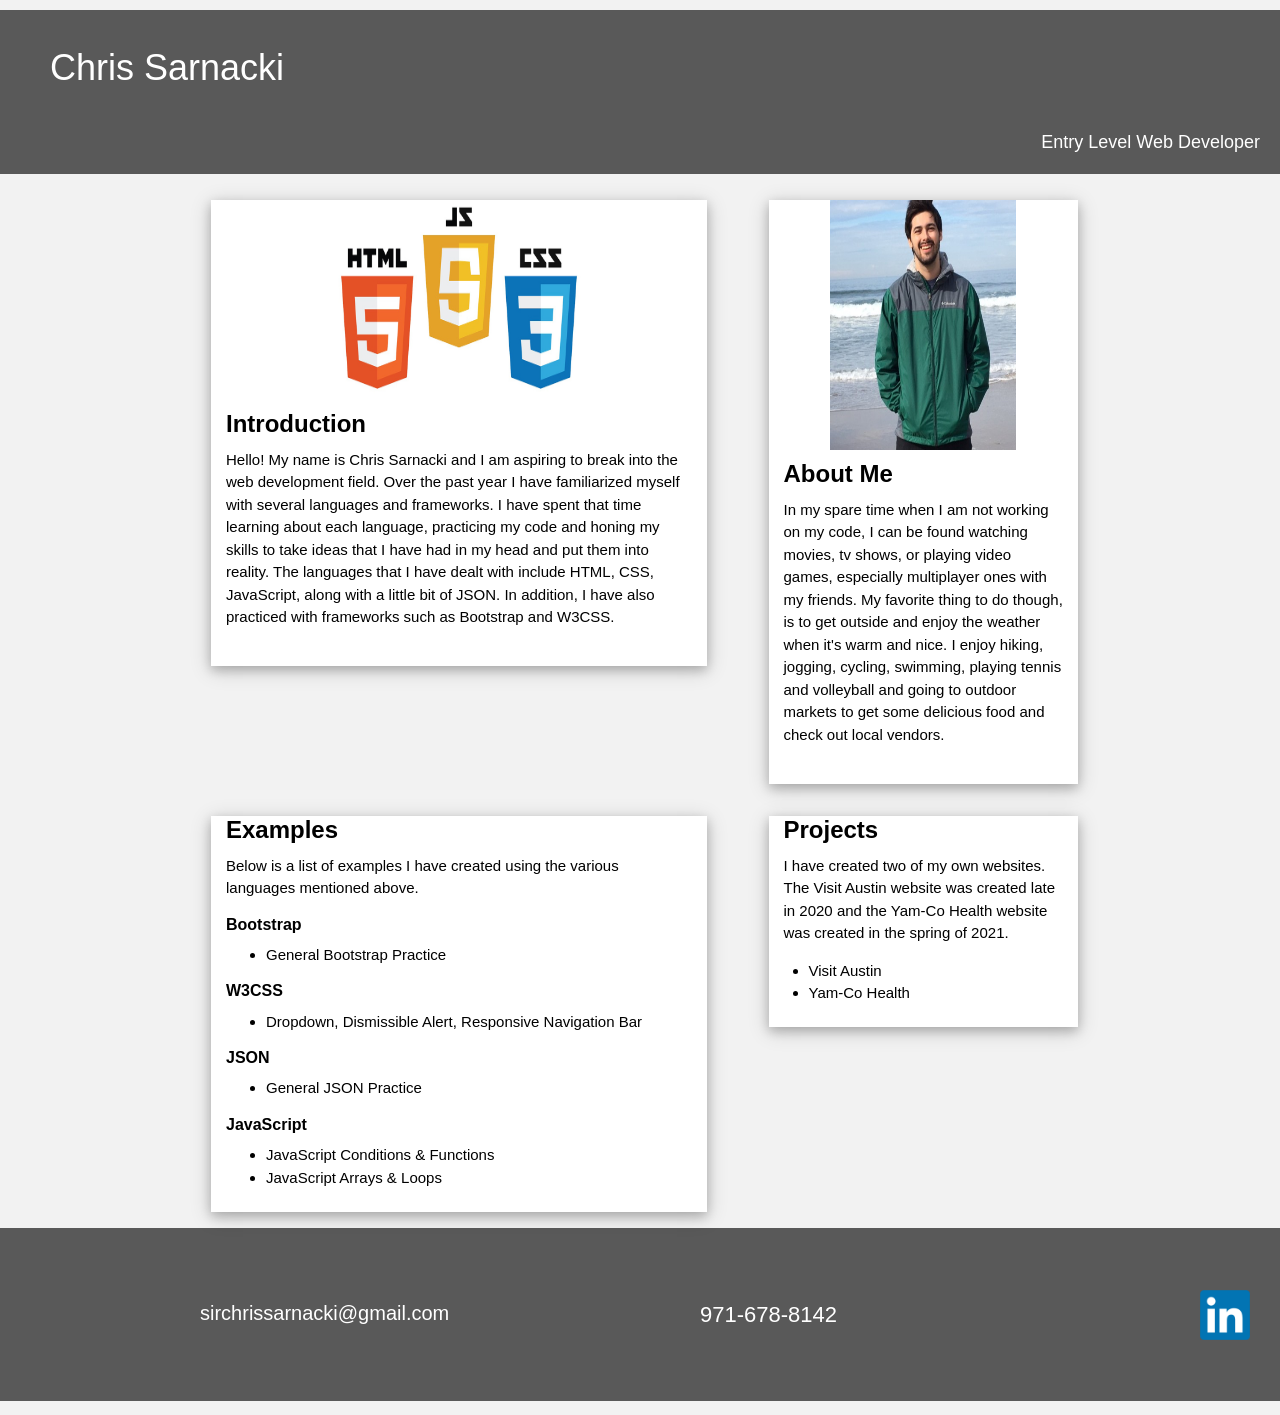
==== index.html @ 45911eda "Update index.html" ====
<!DOCTYPE html>
<html>
<title>Entry Level Web Developer Portfolio</title>
<html lang = "eng">
<meta charset="UTF-8">
<link rel="stylesheet" href="https://maxcdn.bootstrapcdn.com/bootstrap/4.0.0/css/bootstrap.min.css">
<link rel="stylesheet" href="https://www.w3schools.com/w3css/4/w3.css">
<link rel="stylesheet" href="portfolio-styles.css">

<!--BootStrap is used to style the margin of the cards, the margin of the images, and utilizing the grid system.-->
<!--W3CSS is used to create the cards and style their color and their shadow size.-->
<!--CSS is used to style the background color, the header and the footer.-->

<header>
<div id="head">
	<h3>Chris Sarnacki</h3>
	<p>Entry Level Web Developer</p>
</div>
</header>

<body>
<div class="row" style="margin-top: 10px; margin-left: 180px">
	<div class="col-sm-6">
		<div class="w3-card-4 w3-white w3-margin">
		<img src="web-dev-languages.jpg" alt="Basic Web Developer Languaes" class="mx-auto d-block" height="200px" width="50%">
			<div class="container">
			<h3><b>Introduction</b></h3>
			<p>Hello! My name is Chris Sarnacki and I am aspiring to break into the web development field. Over the past year I have familiarized myself with
			several languages and frameworks. I have spent that time learning about each language, practicing my code and honing my skills to take ideas that I 
			have had in my head and put them into reality. The languages that I have dealt with include HTML, CSS, JavaScript, along with a little bit of JSON. 
			In addition, I have also practiced with frameworks such as Bootstrap and W3CSS.</p>	
			</div>
			<br>
		</div>
	</div>
	<div class="col-sm-4">
	<div class="w3-card-4 w3-white w3-margin">
		<img src="headshot.jpg" alt="Basic Web Developer Languaes" class="mx-auto d-block" class="rounded" height="250px" width="60%">
			<div class="container">
			<h3><b>About Me</b></h3>
			<p>In my spare time when I am not working on my code, I can be found watching movies, tv shows, or playing video games, especially multiplayer ones with my friends.
			My favorite thing to do though, is to get outside and enjoy the weather when it's warm and nice. I enjoy hiking, jogging, cycling, swimming, playing tennis and
			volleyball and going to outdoor markets to get some delicious food and check out local vendors.</p>	
			</div>
			<br>
		</div>
	</div>
</div>
<div class="row" style="margin-left: 180px">
	<div class="col-sm-6">
		<div class="w3-card-4 w3-white w3-margin">
			<div class="container">
			<h3><b>Examples</b></h3>
			<p>Below is a list of examples I have created using the various languages mentioned above.</p>
			<h6><b>Bootstrap</b></h6>
				<ul>
					<li>
					<a href="https://csarnacki.github.io/Frameworks/Bootstrap.html" target="_blank">
					General Bootstrap Practice
					</a>
					</li>
				</ul>
			<h6><b>W3CSS</b></h6>
				<ul>
					<li>
					<a href="https://csarnacki.github.io/Frameworks/W3CSS.html" target="_blank">
					Dropdown, Dismissible Alert, Responsive Navigation Bar
					</a>
					</li>
				</ul>
			<h6><b>JSON</b></h6>
				<ul>
					<li>
					<a href="https://csarnacki.github.io/JSON practice.html" target="_blank">
					General JSON Practice
					</a>
					</li>
				</ul>
			<h6><b>JavaScript</b></h6>
				<ul>
					<li>
					<a href="file:///C:/Users/jlcor/Desktop/Web%20Dev%20Portfolio/JS%20-%20JSON%20Practice/JS%20Conditions%20&%20Functions.html" target="_blank">
					JavaScript Conditions & Functions
					</a>
					</li>
					<li>
					<a href="file:///C:/Users/jlcor/Desktop/Web%20Dev%20Portfolio/JS%20-%20JSON%20Practice/JS%20Arrays%20&%20Loops.html" target="_blank">
					JavaScript Arrays & Loops
					</a>
					</li>
					<br>
				</ul>
			</div>
		</div>
	</div>
	<div class="col-sm-4">
		<div class="w3-card-4 w3-white w3-margin">
			<div class="container">
			<h3><b>Projects</b></h3>
			<p>I have created two of my own websites. The Visit Austin website was created late in 2020 and the 
			Yam-Co Health website was created in the spring of 2021.</p>	
			</div>
			<ul>
				<li>
				<a href="file:///C:/Users/jlcor/Desktop/Web%20Dev%20Portfolio/Austin%20Travel%20Page/about.html" target="_blank">
				Visit Austin
				</a>
				</li>
				<li>
				<a href="file:///C:/Users/jlcor/Desktop/Web%20Dev%20Portfolio/Yam-Co%20Health/home.html" target="_blank">
				Yam-Co Health
				</a>
				</li>
				<br>
			</ul>
		</div>
	</div>
</div>
</body>

<footer>
<div id="email">
	<p>sirchrissarnacki@gmail.com</p>
</div>
<div id="phone">
	<p>971-678-8142</p>
</div>
<div id="linkedin">
	<a href="https://www.linkedin.com/in/chris-sarnacki-14bb10216?trk=people-guest_people_search-card">
	<img src="linked-in-logo.png" alt="Linkedin logo" height="50px" width="50px">
	</a>
</div>
<div id="github">
	<a href="https://github.com/csarnacki">
	<img src="github-logo.png" alt="Github logo" height="50px" width="50px">
	</a>
</footer>
</html>
---- portfolio-styles.css ----
body {
	background-color: #f2f2f2;
}

header {
	background-color: #595959;
	padding-bottom: 5em;
	color: #ffffff;
}

footer {
	background-color: #595959;
	padding-top: 20px;
	padding-bottom: 1px;
	color: #ffffff;
}

#head p {
	float: right;
	margin-right: 20px;
	margin-top: 30px;
	font-size: 18px;
	font-family: Arial, sans-serif;
}

#head h3 {
	font-size: 36px;
	margin-top: 10px;
	margin-left: 50px;
	padding-top: 1em;
	font-family: Arial, sans-serif;
}

#phone {
	margin-left: 700px;
	padding-bottom: 2em;
	margin-top: -45px;
	font-size: 22px;
}

#email {
	margin-left: 200px;
	margin-top: 50px;
	font-size: 20px;
}

#linkedin {
	margin-left: 1200px;
	margin-top: -100px;
	padding-bottom: 5em;
}

#github {
	margin-left: 1300px;
	margin-top: -125px;
	padding-bottom: 4em;
}
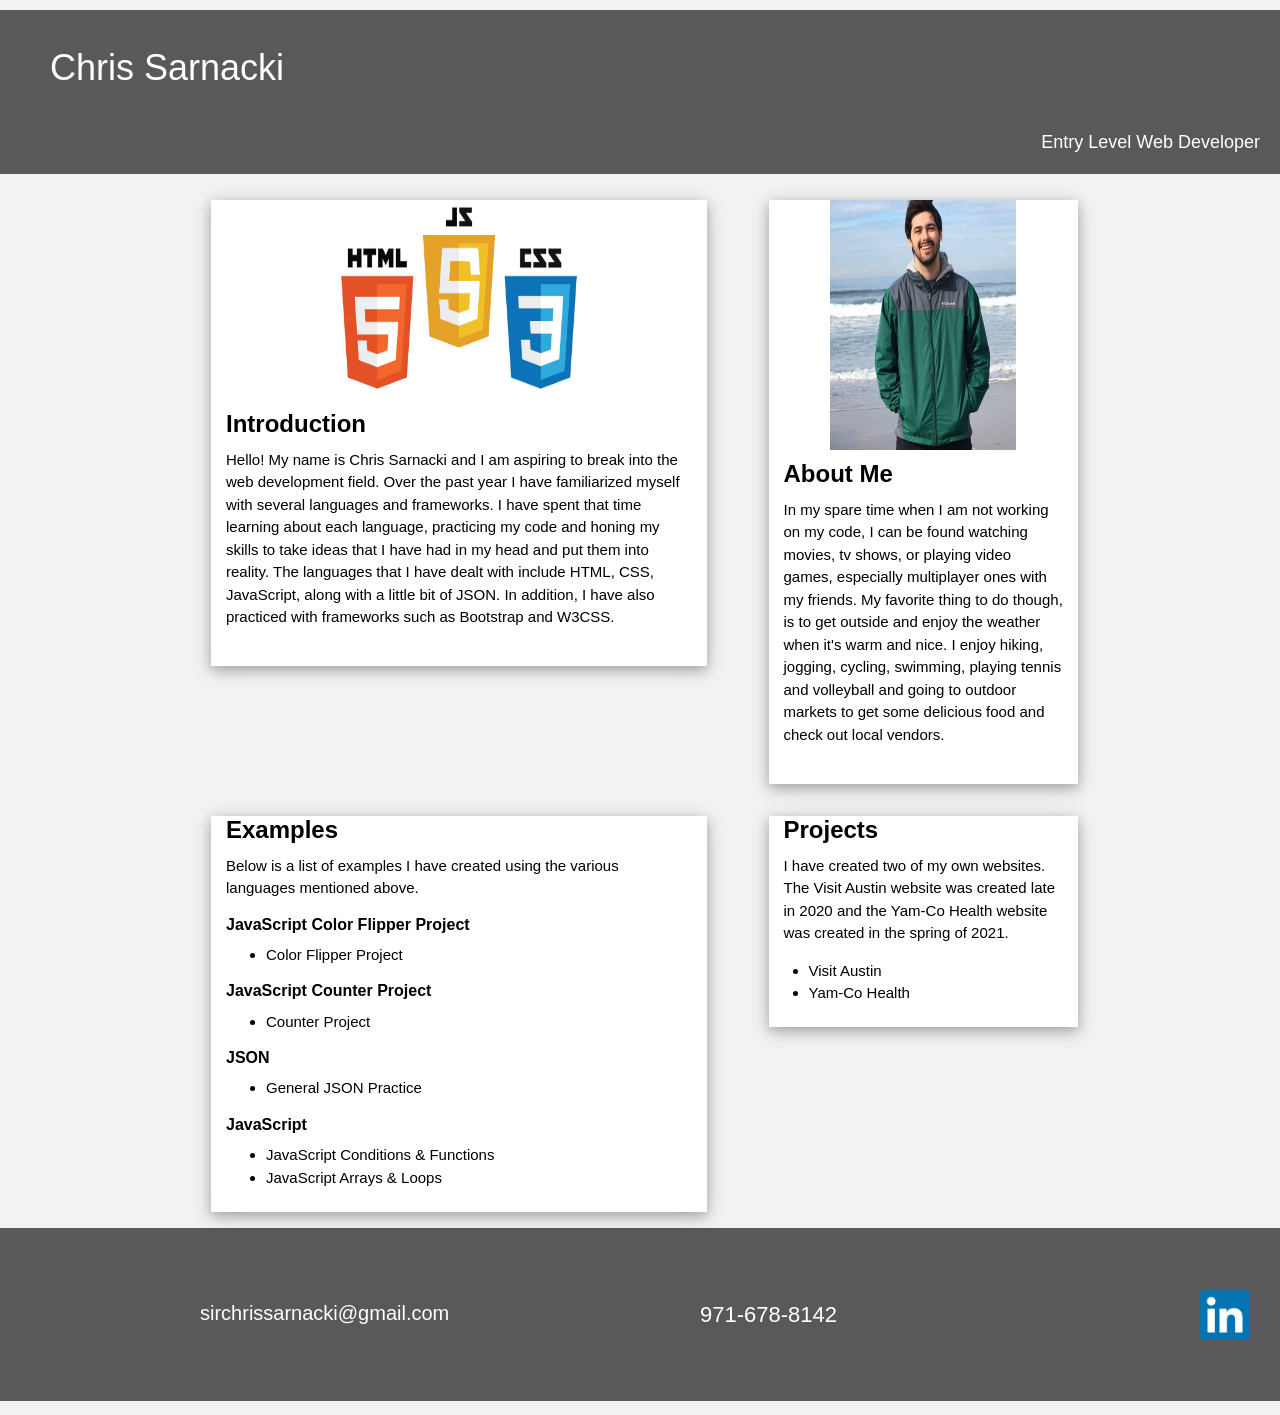
==== commit fb2d9ffa: "Update index.html Removed W3CSS and Bootstrap links and replaced them with JS project links" ====
--- a/index.html
+++ b/index.html
@@ -52,26 +52,26 @@
 			<div class="container">
 			<h3><b>Examples</b></h3>
 			<p>Below is a list of examples I have created using the various languages mentioned above.</p>
-			<h6><b>Bootstrap</b></h6>
+			<h6><b>JavaScript Color Flipper Project</b></h6>
 				<ul>
 					<li>
-					<a href="https://csarnacki.github.io/Frameworks/Bootstrap.html" target="_blank">
-					General Bootstrap Practice
+					<a href="https://csarnacki.github.io/JS Projects/Color Flipper.html" target="_blank">
+					Color Flipper Project
 					</a>
 					</li>
 				</ul>
-			<h6><b>W3CSS</b></h6>
+			<h6><b>JavaScript Counter Project</b></h6>
 				<ul>
 					<li>
-					<a href="https://csarnacki.github.io/Frameworks/W3CSS.html" target="_blank">
-					Dropdown, Dismissible Alert, Responsive Navigation Bar
+					<a href="https://csarnacki.github.io/JS Projects/Counter.html" target="_blank">
+					Counter Project
 					</a>
 					</li>
 				</ul>
 			<h6><b>JSON</b></h6>
 				<ul>
 					<li>
-					<a href="https://csarnacki.github.io/JSON practice.html" target="_blank">
+					<a href="https://csarnacki.github.io/JSON/JSON.html" target="_blank">
 					General JSON Practice
 					</a>
 					</li>
@@ -79,12 +79,12 @@
 			<h6><b>JavaScript</b></h6>
 				<ul>
 					<li>
-					<a href="file:///C:/Users/jlcor/Desktop/Web%20Dev%20Portfolio/JS%20-%20JSON%20Practice/JS%20Conditions%20&%20Functions.html" target="_blank">
+					<a href="https://csarnacki.github.io/JS/Conditions.html" target="_blank">
 					JavaScript Conditions & Functions
 					</a>
 					</li>
 					<li>
-					<a href="file:///C:/Users/jlcor/Desktop/Web%20Dev%20Portfolio/JS%20-%20JSON%20Practice/JS%20Arrays%20&%20Loops.html" target="_blank">
+					<a href="https://csarnacki.github.io/JS/Loops.html" target="_blank">
 					JavaScript Arrays & Loops
 					</a>
 					</li>
@@ -102,12 +102,12 @@
 			</div>
 			<ul>
 				<li>
-				<a href="file:///C:/Users/jlcor/Desktop/Web%20Dev%20Portfolio/Austin%20Travel%20Page/about.html" target="_blank">
+				<a href="https://csarnacki.github.io/Visit-Austin-Website-Pages/about.html" target="_blank">
 				Visit Austin
 				</a>
 				</li>
 				<li>
-				<a href="file:///C:/Users/jlcor/Desktop/Web%20Dev%20Portfolio/Yam-Co%20Health/home.html" target="_blank">
+				<a href="https://csarnacki.github.io/Yam-Co-Health-Website-Pages/home.html" target="_blank">
 				Yam-Co Health
 				</a>
 				</li>
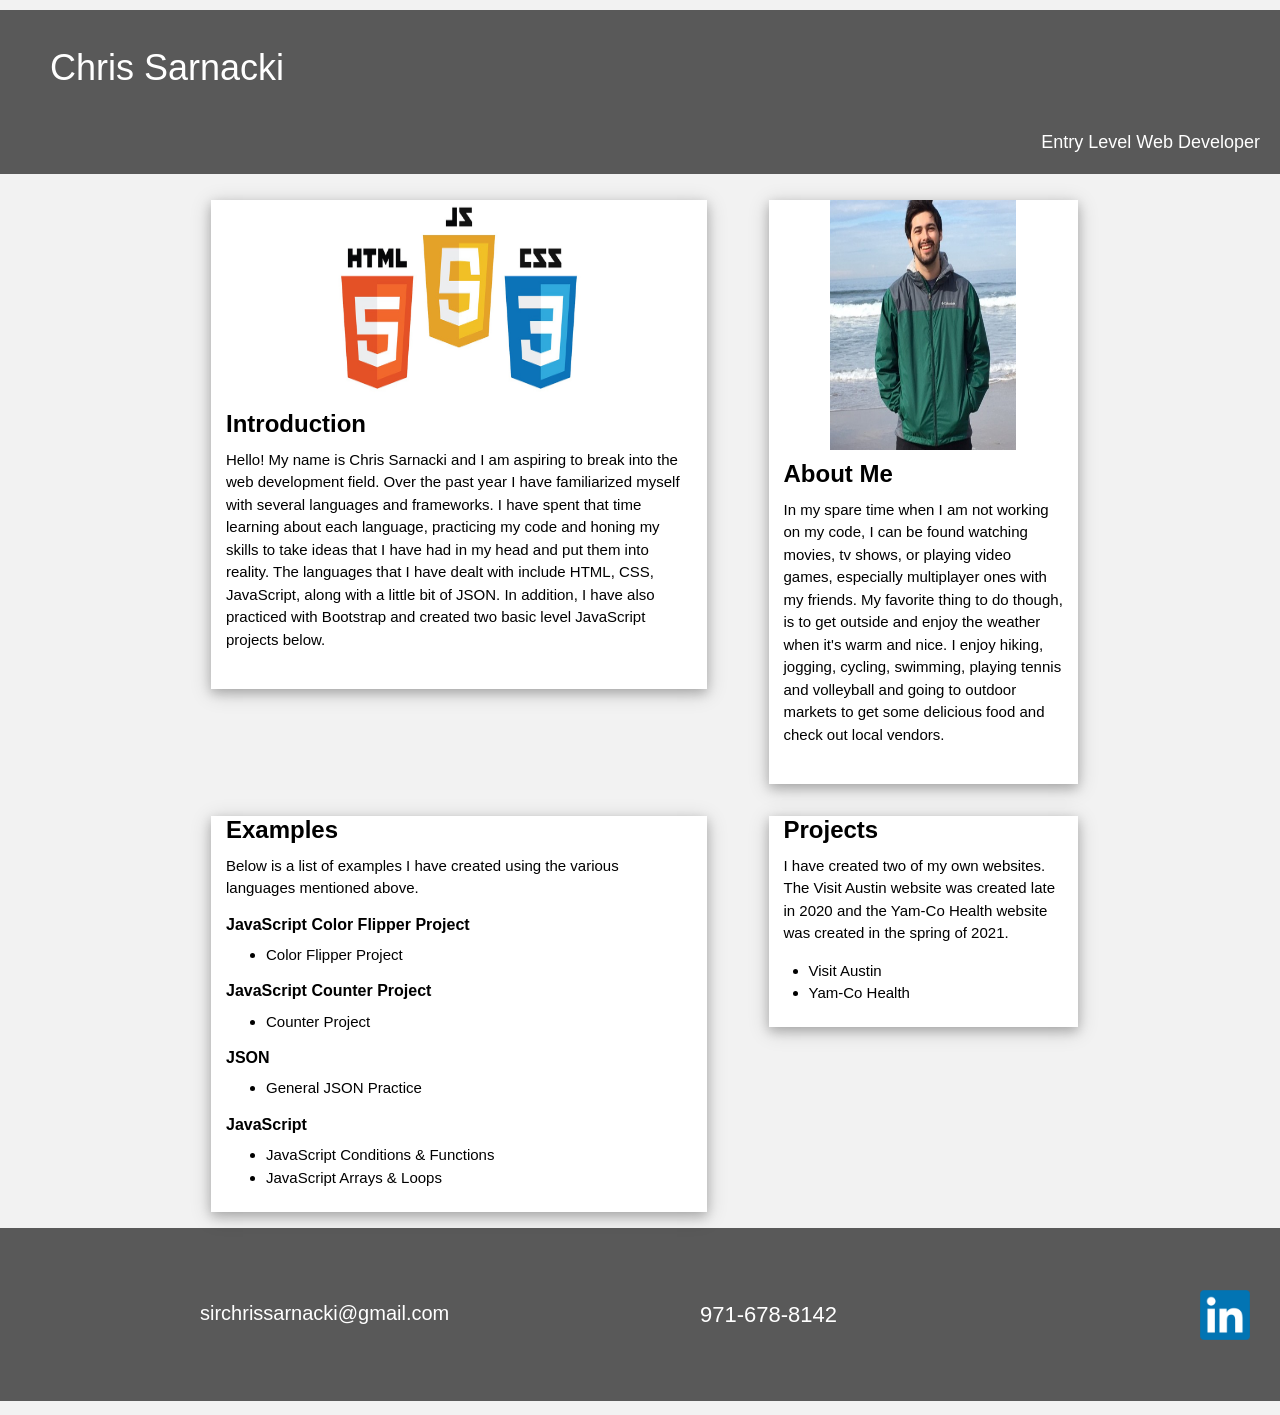
==== commit 827809ca: "Update index.html Removed text about W3CSS and added in text about JS projects in the About section" ====
--- a/index.html
+++ b/index.html
@@ -28,7 +28,7 @@
 			<p>Hello! My name is Chris Sarnacki and I am aspiring to break into the web development field. Over the past year I have familiarized myself with
 			several languages and frameworks. I have spent that time learning about each language, practicing my code and honing my skills to take ideas that I 
 			have had in my head and put them into reality. The languages that I have dealt with include HTML, CSS, JavaScript, along with a little bit of JSON. 
-			In addition, I have also practiced with frameworks such as Bootstrap and W3CSS.</p>	
+			In addition, I have also practiced with Bootstrap and created two basic level JavaScript projects below.</p>	
 			</div>
 			<br>
 		</div>
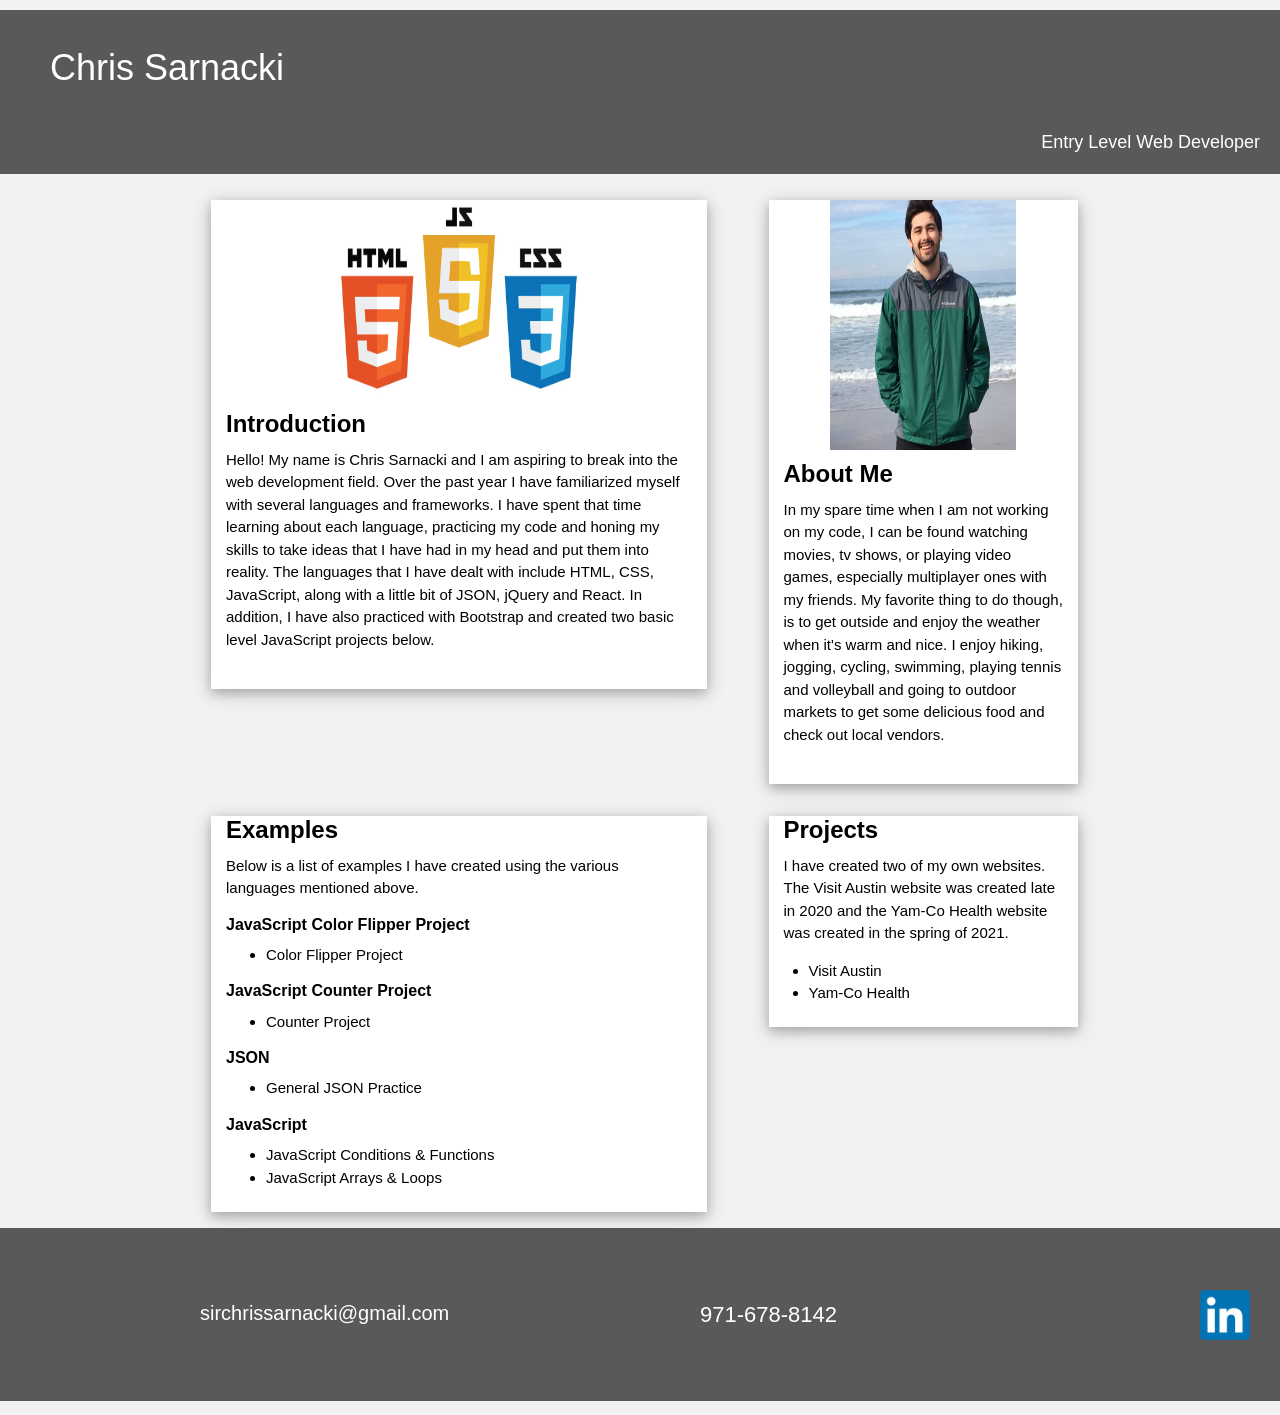
==== commit e068adc5: "Update index.html Added in a sentence about React and jQuery in the Introduction section" ====
--- a/index.html
+++ b/index.html
@@ -27,7 +27,7 @@
 			<h3><b>Introduction</b></h3>
 			<p>Hello! My name is Chris Sarnacki and I am aspiring to break into the web development field. Over the past year I have familiarized myself with
 			several languages and frameworks. I have spent that time learning about each language, practicing my code and honing my skills to take ideas that I 
-			have had in my head and put them into reality. The languages that I have dealt with include HTML, CSS, JavaScript, along with a little bit of JSON. 
+			have had in my head and put them into reality. The languages that I have dealt with include HTML, CSS, JavaScript, along with a little bit of JSON, jQuery and React. 
 			In addition, I have also practiced with Bootstrap and created two basic level JavaScript projects below.</p>	
 			</div>
 			<br>
